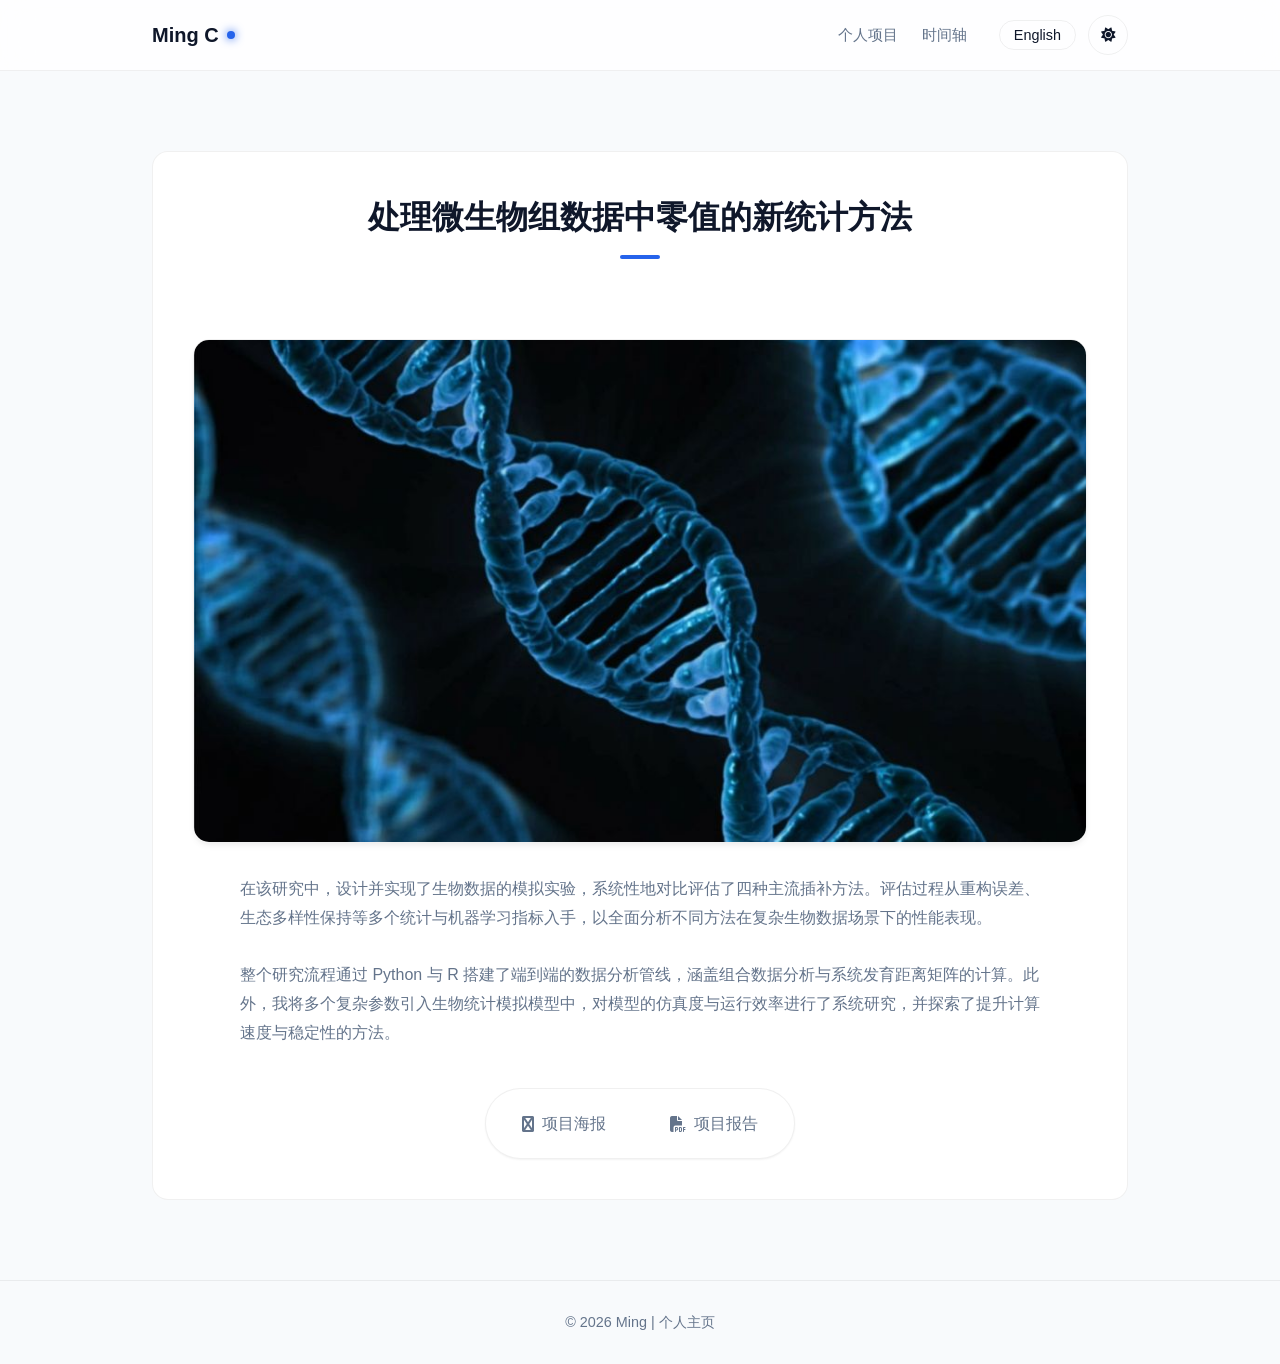
==== pages/projects/project1.html @ a5ff0b6a "Add files via upload" ====
<!DOCTYPE html>
<html lang="en" data-theme="light">
<head>
  <meta charset="UTF-8">
  <meta name="viewport" content="width=device-width, initial-scale=1.0">
  <title>Project 01 - Ming</title>
  
  <script>
    const savedTheme = localStorage.getItem('theme') || (window.matchMedia('(prefers-color-scheme: dark)').matches ? 'dark' : 'light');
    document.documentElement.setAttribute('data-theme', savedTheme);
  </script>

  <link rel="stylesheet" href="../../assets/css/style.css">
  <link rel="stylesheet" href="https://cdn.bootcdn.net/ajax/libs/font-awesome/6.4.0/css/all.min.css">
</head>
<body>
  <nav>
    <div class="container nav-container">
      <a href="../../index.html" class="logo">
        <span class="logo-text">Ming C</span>
        <div class="logo-dot"></div>
      </a>
      
      <div class="nav-actions">
        <div class="nav-links">
          <a href="../../index.html#projects" data-i18n="nav.projects">Projects</a>
          <a href="../../index.html#timeline" data-i18n="nav.timeline">Timeline</a>
        </div>
        
        <div class="nav-controls">
          <button class="control-btn lang-toggle" aria-label="Toggle Language">中文</button>
          <button class="control-btn theme-toggle" aria-label="Toggle Theme">
            <i class="fas fa-sun sun-icon"></i>
            <i class="fas fa-moon moon-icon"></i>
          </button>
        </div>
      </div>
    </div>
  </nav>

  <section class="section-padding">
    <div class="container">
      <div class="card" style="padding: 40px;">
        <h2 data-i18n="project1.title"></h2>
        
        <img src="../../assets/images/Portfolio-01.png" data-i18n="projects1.imgAlt1" class="project-img">
        
        <div style="max-width: 800px; margin: 30px auto; line-height: 1.8; color: var(--text-muted);">
           <p data-i18n="project1.desc"></p>
        </div>
       
        <div class="publish-links-wrapper" style="margin-top: 40px;">
          <div class="publish-links">
            <a href="https://vxml.pims.math.ca/projects/2023-2024/microbiome/microbiome-poster.pdf" target="_blank" class="publish-link">
              <i class="fab fa-file-powerpoint"></i> <span data-i18n="project1.links.poster">项目海报</span>
            </a>
            <a href="https://vxml.pims.math.ca/projects/2023-2024/microbiome/microbiome-report.pdf" target="_blank" class="publish-link">
              <i class="fas fa-file-pdf"></i> <span data-i18n="project1.links.techDoc">项目报告</span>
            </a>
          </div>
        </div>

      </div>
    </div>
  </section>

  <footer data-i18n="footer.copyright">© 2026 Ming. All rights reserved.</footer>

  <script src="../../assets/js/i18n.js"></script>
  <script src="../../assets/js/main.js"></script>
</body>
</html>
---- assets/css/style.css ----
/* =========================================
   1. Design Token & Themes
   ========================================= */
:root {
  /* 基础参数 */
  --font-main: -apple-system, BlinkMacSystemFont, "Segoe UI", Roboto, "Helvetica Neue", Arial, sans-serif;
  --radius-md: 16px;
  --radius-full: 999px;
  --container-width: 1024px;
  --transition-base: 0.3s cubic-bezier(0.4, 0, 0.2, 1);
  
  /* [Light Mode] 默认日间模式变量 */
  --bg-body: #f8fafc;
  --bg-card: #ffffff;
  --bg-glass: rgba(255, 255, 255, 0.8);
  --bg-hover: #f1f5f9;
  
  --text-main: #0f172a;
  --text-muted: #64748b;
  --text-invert: #ffffff;
  
  --primary: #2563eb;       /* 核心蓝 */
  --primary-glow: rgba(37, 99, 235, 0.2);
  
  --border-light: rgba(0, 0, 0, 0.06);
  --shadow-sm: 0 1px 2px rgba(0, 0, 0, 0.05);
  --shadow-card: 0 4px 6px -1px rgba(0, 0, 0, 0.05), 0 2px 4px -1px rgba(0, 0, 0, 0.03);
  --shadow-hover: 0 20px 25px -5px rgba(0, 0, 0, 0.1), 0 10px 10px -5px rgba(0, 0, 0, 0.04);
  
  --gradient-title: linear-gradient(135deg, #0f172a 0%, #3b82f6 100%);
  --decoration-blob: #e2e8f0;
}

/* [Dark Mode] 深色模式变量覆盖 */
[data-theme="dark"] {
  --bg-body: #0f172a;       /* 深岩灰背景 */
  --bg-card: #1e293b;       /* 稍亮的卡片背景 */
  --bg-glass: rgba(15, 23, 42, 0.8);
  --bg-hover: #334155;
  
  --text-main: #f1f5f9;     /* 亮灰白 */
  --text-muted: #94a3b8;    /* 柔和灰 */
  
  --primary: #60a5fa;       /* 亮蓝，暗色下更显眼 */
  --primary-glow: rgba(96, 165, 250, 0.25);
  
  --border-light: rgba(255, 255, 255, 0.08);
  --shadow-sm: 0 1px 2px rgba(0, 0, 0, 0.3);
  --shadow-card: 0 4px 6px -1px rgba(0, 0, 0, 0.4);
  --shadow-hover: 0 20px 25px -5px rgba(0, 0, 0, 0.5), 0 0 20px rgba(96, 165, 250, 0.15); /* 加点蓝色光晕 */
  
  --gradient-title: linear-gradient(135deg, #f8fafc 0%, #60a5fa 100%);
  --decoration-blob: #1e293b;
}

/* =========================================
   2. Global Reset & Layout
   ========================================= */
* { margin: 0; padding: 0; box-sizing: border-box; }

body {
  font-family: var(--font-main);
  background-color: var(--bg-body);
  color: var(--text-main);
  line-height: 1.6;
  /* 关键：平滑过渡背景色和文字颜色 */
  transition: background-color 0.4s ease, color 0.4s ease;
  overflow-x: hidden;
}

/* 新增：全局图片约束，防止图片撑破布局 */
img {
  max-width: 100%;
  height: auto;
  display: block;
}

a { text-decoration: none; color: inherit; transition: var(--transition-base); }
ul { list-style: none; }

.container {
  max-width: var(--container-width);
  margin: 0 auto;
  padding: 0 24px;
}

.section-padding { padding: 80px 0; }
.flex-center { display: flex; align-items: center; justify-content: center; }
.column { flex-direction: column; }

/* 滚动条美化 */
::-webkit-scrollbar { width: 8px; }
::-webkit-scrollbar-track { background: var(--bg-body); }
::-webkit-scrollbar-thumb { background: var(--text-muted); border-radius: 4px; opacity: 0.5; }

/* =========================================
   3. Navigation (Glassmorphism)
   ========================================= */
nav {
  position: sticky;
  top: 0;
  z-index: 100;
  background: var(--bg-glass);
  backdrop-filter: blur(16px);
  -webkit-backdrop-filter: blur(16px);
  border-bottom: 1px solid var(--border-light);
  transition: background-color 0.4s ease, border-color 0.4s ease;
}

.nav-container {
  height: 70px;
  display: flex;
  justify-content: space-between;
  align-items: center;
}

.logo {
  display: flex;
  align-items: center;
  gap: 8px;
  font-weight: 700;
  font-size: 1.25rem;
  color: var(--text-main);
}

.logo-dot {
  width: 8px;
  height: 8px;
  background: var(--primary);
  border-radius: 50%;
  box-shadow: 0 0 10px var(--primary);
}

.nav-actions { display: flex; align-items: center; gap: 32px; }

.nav-links { display: flex; gap: 24px; }
.nav-links a {
  font-size: 0.95rem;
  font-weight: 500;
  color: var(--text-muted);
  position: relative;
}
.nav-links a:hover, .nav-links a.active { color: var(--primary); }

.nav-controls { display: flex; align-items: center; gap: 12px; }

/* 按钮通用样式 */
.control-btn {
  background: transparent;
  border: 1px solid var(--border-light);
  color: var(--text-main);
  padding: 6px 14px;
  border-radius: 20px;
  cursor: pointer;
  font-size: 0.9rem;
  transition: all 0.3s ease;
  display: flex;
  align-items: center;
  justify-content: center;
}

.control-btn:hover {
  background: var(--bg-hover);
  border-color: var(--primary);
  color: var(--primary);
}

/* 主题切换按钮特殊处理 */
.theme-toggle {
  width: 36px;
  height: 36px;
  padding: 0;
  border-radius: 50%;
  position: relative;
  overflow: hidden;
}

.theme-toggle i {
  position: absolute;
  transition: transform 0.5s cubic-bezier(0.68, -0.55, 0.27, 1.55), opacity 0.5s;
}

/* 图标切换动画逻辑 */
[data-theme="light"] .moon-icon { transform: translateY(20px) rotate(90deg); opacity: 0; }
[data-theme="light"] .sun-icon { transform: translateY(0) rotate(0); opacity: 1; }
[data-theme="dark"] .sun-icon { transform: translateY(-20px) rotate(-90deg); opacity: 0; }
[data-theme="dark"] .moon-icon { transform: translateY(0) rotate(0); opacity: 1; }

/* =========================================
   4. Hero Section / Intro
   ========================================= */
.intro {
  padding: 100px 0 60px;
  position: relative;
  text-align: center;
}

/* 背景装饰球 */
.bg-decoration {
  position: absolute;
  top: -50%;
  left: 50%;
  transform: translateX(-50%);
  width: 800px;
  height: 800px;
  background: radial-gradient(circle, var(--decoration-blob) 0%, transparent 70%);
  opacity: 0.5;
  z-index: -1;
  pointer-events: none;
}

.avatar-container {
  position: relative;
  margin-bottom: 24px;
}

.avatar {
  width: 140px;
  height: 140px;
  border-radius: 50%;
  object-fit: cover;
  border: 4px solid var(--bg-card);
  position: relative;
  z-index: 2;
  flex-shrink: 0; /* 防止头像被挤压 */
}

.avatar-glow {
  position: absolute;
  inset: 0;
  border-radius: 50%;
  background: var(--primary);
  filter: blur(25px);
  opacity: 0.4;
  z-index: 1;
  transform: scale(0.9);
  transition: opacity 0.3s;
}
.avatar-container:hover .avatar-glow { opacity: 0.7; }

.gradient-text {
  font-size: 3rem;
  font-weight: 800;
  margin-bottom: 16px;
  background: var(--gradient-title);
  -webkit-background-clip: text;
  background-clip: text;
  color: transparent; /* 关键：文字透明显示背景渐变 */
  letter-spacing: -1px;
}

.subtitle {
  font-size: 1.15rem;
  color: var(--text-muted);
  max-width: 700px;
  margin: 0 auto;
}

/* =========================================
   5. Projects Grid & Detail Images
   ========================================= */
h2 {
  font-size: 2rem;
  text-align: center;
  margin-bottom: 48px;
  color: var(--text-main);
  position: relative;
  display: inline-block;
  width: 100%;
}
/* 标题下划线 */
h2::after {
  content: '';
  display: block;
  width: 40px;
  height: 4px;
  background: var(--primary);
  margin: 12px auto 0;
  border-radius: 2px;
}

.projects-grid {
  display: grid;
  grid-template-columns: repeat(auto-fit, minmax(300px, 1fr));
  gap: 32px;
}

.card {
  background: var(--bg-card);
  border-radius: var(--radius-md);
  border: 1px solid var(--border-light);
  overflow: hidden;
  transition: var(--transition-base);
  /* 解决 Safari 下圆角溢出问题 */
  transform: translateZ(0); 
}

.card:hover {
  transform: translateY(-8px);
  box-shadow: var(--shadow-hover);
  border-color: var(--primary-glow);
}

/* 首页项目卡片缩略图 - 优化适配 */
.project-thumbnail {
  width: 100%;
  height: 220px;           /* 调整高度，显示更佳 */
  object-fit: cover;       /* 填满容器，防止拉伸 */
  object-position: center; /* 居中裁剪 */
  border-bottom: 1px solid var(--border-light);
  transition: transform 0.5s ease;
  background-color: var(--bg-hover);
}

.card:hover .project-thumbnail { transform: scale(1.05); }

.project-info { padding: 24px; }

.project-info h3 {
  font-size: 1.25rem;
  margin-bottom: 8px;
  color: var(--text-main);
}

.project-info p {
  font-size: 0.95rem;
  color: var(--text-muted);
  margin-bottom: 20px;
  display: -webkit-box;
  -webkit-line-clamp: 3;
  -webkit-box-orient: vertical;
  overflow: hidden;
}

.project-link {
  font-weight: 600;
  color: var(--primary);
  display: inline-flex;
  align-items: center;
  gap: 4px;
}
.project-link::after { content: '→'; transition: transform 0.2s; }
.project-link:hover::after { transform: translateX(4px); }

/* 子页面：详情大图样式 (新增) */
.project-img {
  display: block;
  width: 100%;             /* 强制宽度撑满容器 */
  max-width: 100%;         /* 防止超出父容器 */
  height: auto;            /* 高度自动，保持比例 */
  object-fit: contain;     /* 保证图片内容完整显示 */
  border-radius: var(--radius-md);
  margin: 32px auto;       /* 上下增加间距 */
  box-shadow: var(--shadow-card);
  border: 1px solid var(--border-light);
}

/* =========================================
   6. Documents & Buttons
   ========================================= */
.publish-links-wrapper { text-align: center; }

.publish-links {
  display: inline-flex;
  flex-wrap: wrap;
  gap: 16px;
  justify-content: center;
  background: var(--bg-card);
  padding: 12px;
  border-radius: var(--radius-full);
  box-shadow: var(--shadow-sm);
  border: 1px solid var(--border-light);
}

.publish-link {
  padding: 10px 24px;
  border-radius: var(--radius-full);
  font-weight: 500;
  color: var(--text-muted);
  transition: all 0.3s ease;
  display: flex;
  align-items: center;
  gap: 8px;
}

.publish-link:hover {
  background: var(--bg-hover);
  color: var(--primary);
  transform: translateY(-2px);
}

/* =========================================
   7. Contact & Footer
   ========================================= */
.contact {
  background: var(--bg-card); /* 改为卡片色，不再是大色块 */
  border-top: 1px solid var(--border-light);
}

.contact-links {
  display: flex;
  justify-content: center;
  gap: 48px;
  margin-top: 40px;
}

.contact-item a {
  display: flex;
  flex-direction: column;
  align-items: center;
  gap: 12px;
  color: var(--text-muted);
}

.contact-item i {
  font-size: 2rem;
  transition: transform 0.3s cubic-bezier(0.34, 1.56, 0.64, 1);
  color: var(--text-main);
}

.contact-item:hover i {
  transform: scale(1.2) rotate(8deg);
  color: var(--primary);
}
.contact-item:hover p { color: var(--primary); }

footer {
  text-align: center;
  padding: 30px;
  font-size: 0.9rem;
  color: var(--text-muted);
  border-top: 1px solid var(--border-light);
  background: var(--bg-body);
}

/* =========================================
   8. Mobile Responsive
   ========================================= */
@media (max-width: 768px) {
  .nav-links { display: none; } /* 暂时简化手机端 */
  
  .intro { padding-top: 60px; }
  .gradient-text { font-size: 2.2rem; }

  /* 手机端图片适配 */
  .avatar {
    width: 120px;
    height: 120px;
  }
  .project-thumbnail {
    height: 180px;
  }
  .project-img {
    margin: 20px auto;
    border-radius: 8px;
  }
  
  .publish-links {
    flex-direction: column;
    border-radius: var(--radius-md);
    width: 100%;
  }
  
  .contact-links {
    gap: 24px;
    flex-wrap: wrap;
  }
}


/* Paste this AFTER your existing CSS */

/* =========================================
   10. Timeline Section (New)
   ========================================= */
.timeline-container {
  position: relative;
  max-width: 800px;
  margin: 0 auto;
  padding-left: 30px;
}

/* Vertical Line */
.timeline-container::before {
  content: '';
  position: absolute;
  left: 0;
  top: 0;
  bottom: 0;
  width: 2px;
  background: var(--border-light);
}

.timeline-item {
  position: relative;
  margin-bottom: 40px;
}

.timeline-dot {
  position: absolute;
  left: -35px; /* Adjust based on padding */
  top: 5px;
  width: 12px;
  height: 12px;
  background: var(--bg-body);
  border: 2px solid var(--primary);
  border-radius: 50%;
  z-index: 1;
}

.timeline-date {
  font-size: 0.85rem;
  font-weight: 700;
  color: var(--primary);
  margin-bottom: 6px;
  display: block;
}

.timeline-content h3 {
  font-size: 1.1rem;
  margin-bottom: 8px;
  color: var(--text-main);
}

.timeline-content h5 {
  font-size: 0.9rem;
  margin-bottom: 8px;
  color: #64748b;
}

.timeline-content p {
  font-size: 0.95rem;
  color: var(--text-muted);
}
/* =========================================
   11. Education Section (New)
   ========================================= */
.education-container {
  position: relative;
  max-width: 800px;
  margin: 0 auto;
  padding-left: 30px;
}

/* Vertical Line */
.education-container::before {
  content: '';
  position: absolute;
  left: 0;
  top: 0;
  bottom: 0;
  width: 2px;
  background: var(--border-light);
}

.education-item {
  position: relative;
  margin-bottom: 40px;
}

.education-dot {
  position: absolute;
  left: -35px; /* Adjust based on padding */
  top: 5px;
  width: 12px;
  height: 12px;
  background: var(--bg-body);
  border: 2px solid var(--primary);
  border-radius: 50%;
  z-index: 1;
}

.education-date {
  font-size: 0.85rem;
  font-weight: 700;
  color: var(--primary);
  margin-bottom: 6px;
  display: block;
}

.education-content h3 {
  font-size: 1.4rem;
  margin-bottom: 8px;
  color: var(--text-main);
}

.education-content h5 {
  font-size: 0.9rem;
  margin-bottom: 8px;
  color: #5a5a73;
}

.education-content p {
  font-size: 0.95rem;
  color: var(--text-muted);
}

/* =========================================
   12. Tech Stack Section (New)
   ========================================= */
.skills-wrapper {
  display: grid;
  grid-template-columns: repeat(auto-fit, minmax(200px, 1fr));
  gap: 32px;
}

.skill-category h3 {
  font-size: 1.1rem;
  margin-bottom: 16px;
  color: var(--text-main);
  border-left: 3px solid var(--primary);
  padding-left: 12px;
}

.skill-list {
  display: flex;
  flex-wrap: wrap;
  gap: 10px;
}

.skill-badge {
  padding: 8px 16px;
  background: var(--bg-card);
  border: 1px solid var(--border-light);
  border-radius: 8px;
  font-size: 0.9rem;
  color: var(--text-muted);
  display: flex;
  align-items: center;
  gap: 8px;
  transition: all 0.2s;
}

.skill-badge:hover {
  border-color: var(--primary);
  color: var(--primary);
  transform: translateY(-2px);
}

/* 修复主题切换按钮的点击响应 */
.theme-toggle {
  cursor: pointer;
  z-index: 10; /* 提高层级 */
  /* 确保按钮有足够空间容纳图标 */
  width: 40px; 
  height: 40px;
  display: flex;
  align-items: center;
  justify-content: center;
}

/* 防止图标拦截鼠标事件，确保点击穿透到 button */
.theme-toggle i {
  pointer-events: none; 
}

/* 确保导航栏层级够高 */
nav {
  z-index: 1000;
}

/* ... Previous CSS ... */

/* =========================================
   13. Project Tags (New)
   ========================================= */
.project-tags {
  display: flex;
  flex-wrap: wrap;
  gap: 8px;
  margin-bottom: 20px; /* Space between tags and 'View Details' link */
  margin-top: -12px;   /* Pull closer to description */
}

.project-tag {
  font-size: 0.75rem;
  padding: 3px 10px;
  background: var(--bg-hover);
  color: var(--primary);
  border-radius: 4px;
  font-weight: 500;
  border: 1px solid var(--border-light);
}

/* Adjust paragraph margin in project info to accommodate tags */
.project-info p {
  margin-bottom: 16px; 
}
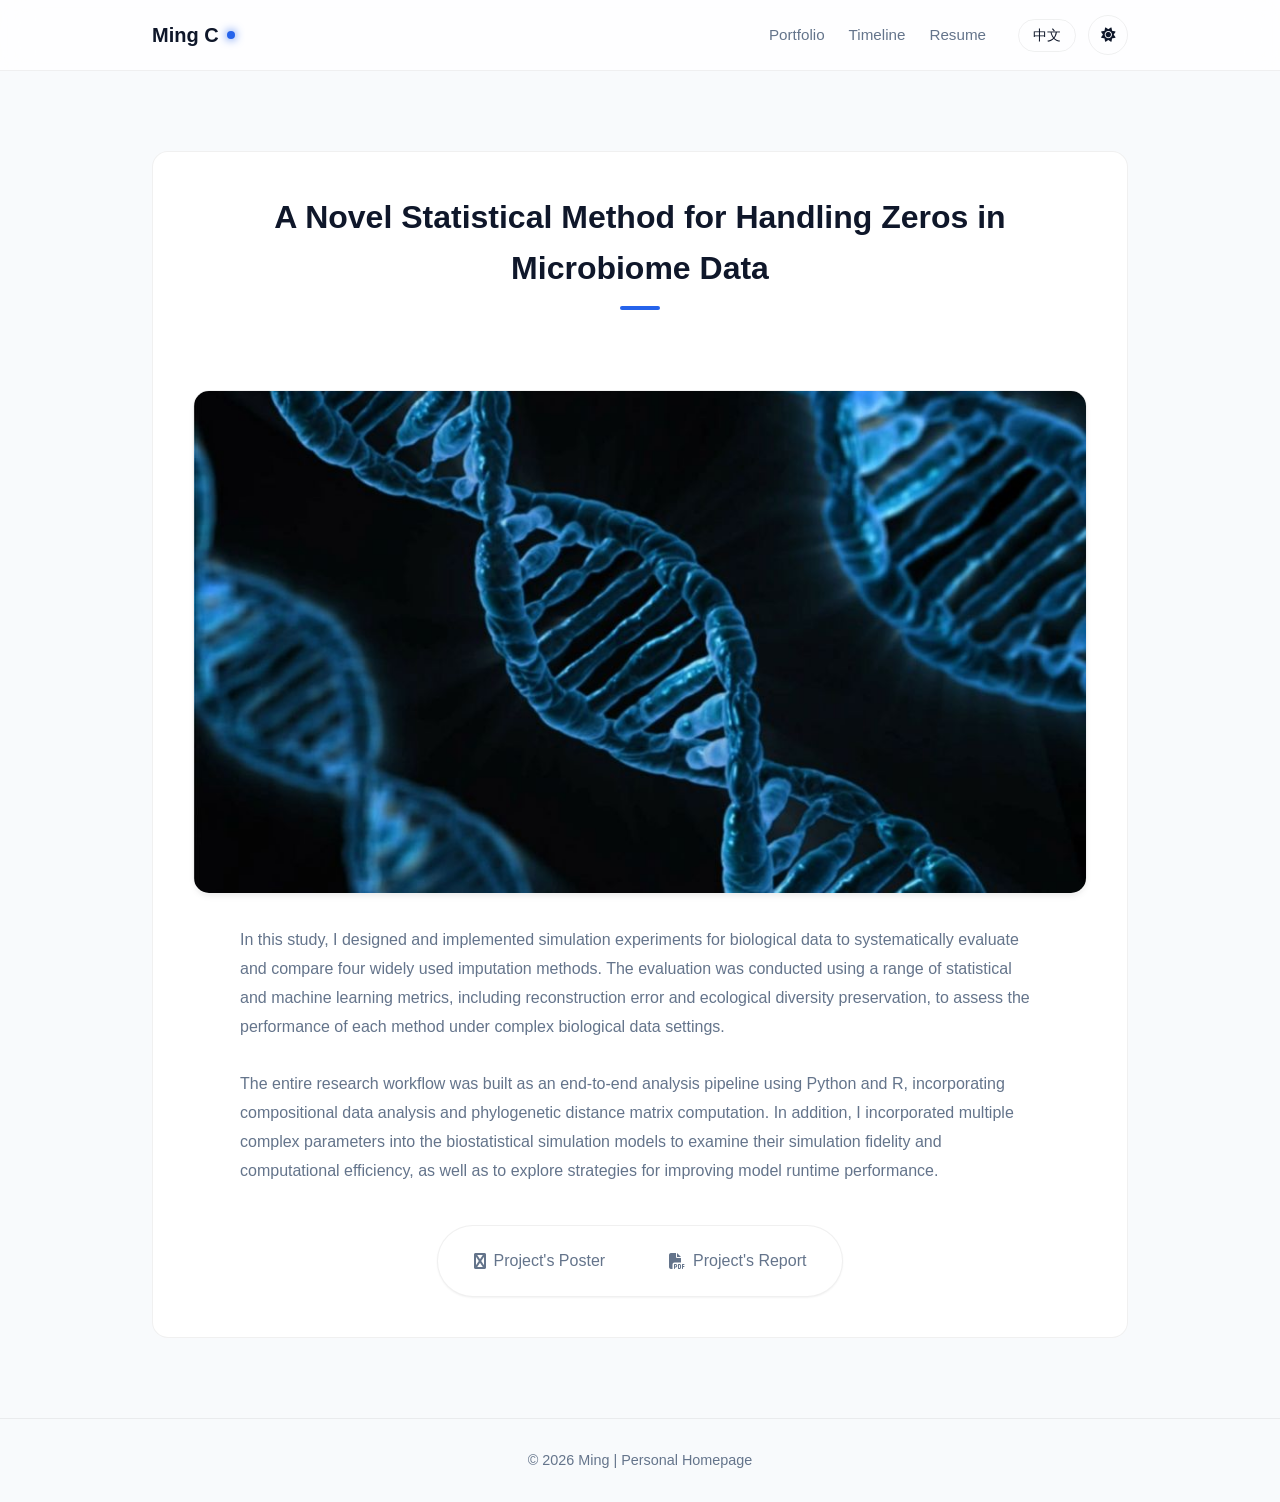
==== commit 8150d698: "file name changed and page updated" ====
--- a/pages/projects/project1.html
+++ b/pages/projects/project1.html
@@ -24,7 +24,8 @@
       <div class="nav-actions">
         <div class="nav-links">
           <a href="../../index.html#projects" data-i18n="nav.projects">Projects</a>
-          <a href="../../index.html#timeline" data-i18n="nav.timeline">Timeline</a>
+          <a href="../../index.html#timeline" data-i18n="nav.timeline">Work Experience</a>
+          <a href="../../assets/docs/Mingyang_Chen_Resume.pdf" target="_blank" data-i18n="nav.resume">Resume</a>
         </div>
         
         <div class="nav-controls">
@@ -43,7 +44,7 @@
       <div class="card" style="padding: 40px;">
         <h2 data-i18n="project1.title"></h2>
         
-        <img src="../../assets/images/Portfolio-01.png" data-i18n="projects1.imgAlt1" class="project-img">
+        <img src="../../assets/images/projects/Microbiom_data.png" data-i18n="projects1.imgAlt1" class="project-img">
         
         <div style="max-width: 800px; margin: 30px auto; line-height: 1.8; color: var(--text-muted);">
            <p data-i18n="project1.desc"></p>
--- a/assets/css/style.css
+++ b/assets/css/style.css
@@ -685,4 +685,4 @@
 /* Adjust paragraph margin in project info to accommodate tags */
 .project-info p {
   margin-bottom: 16px; 
-}+}
